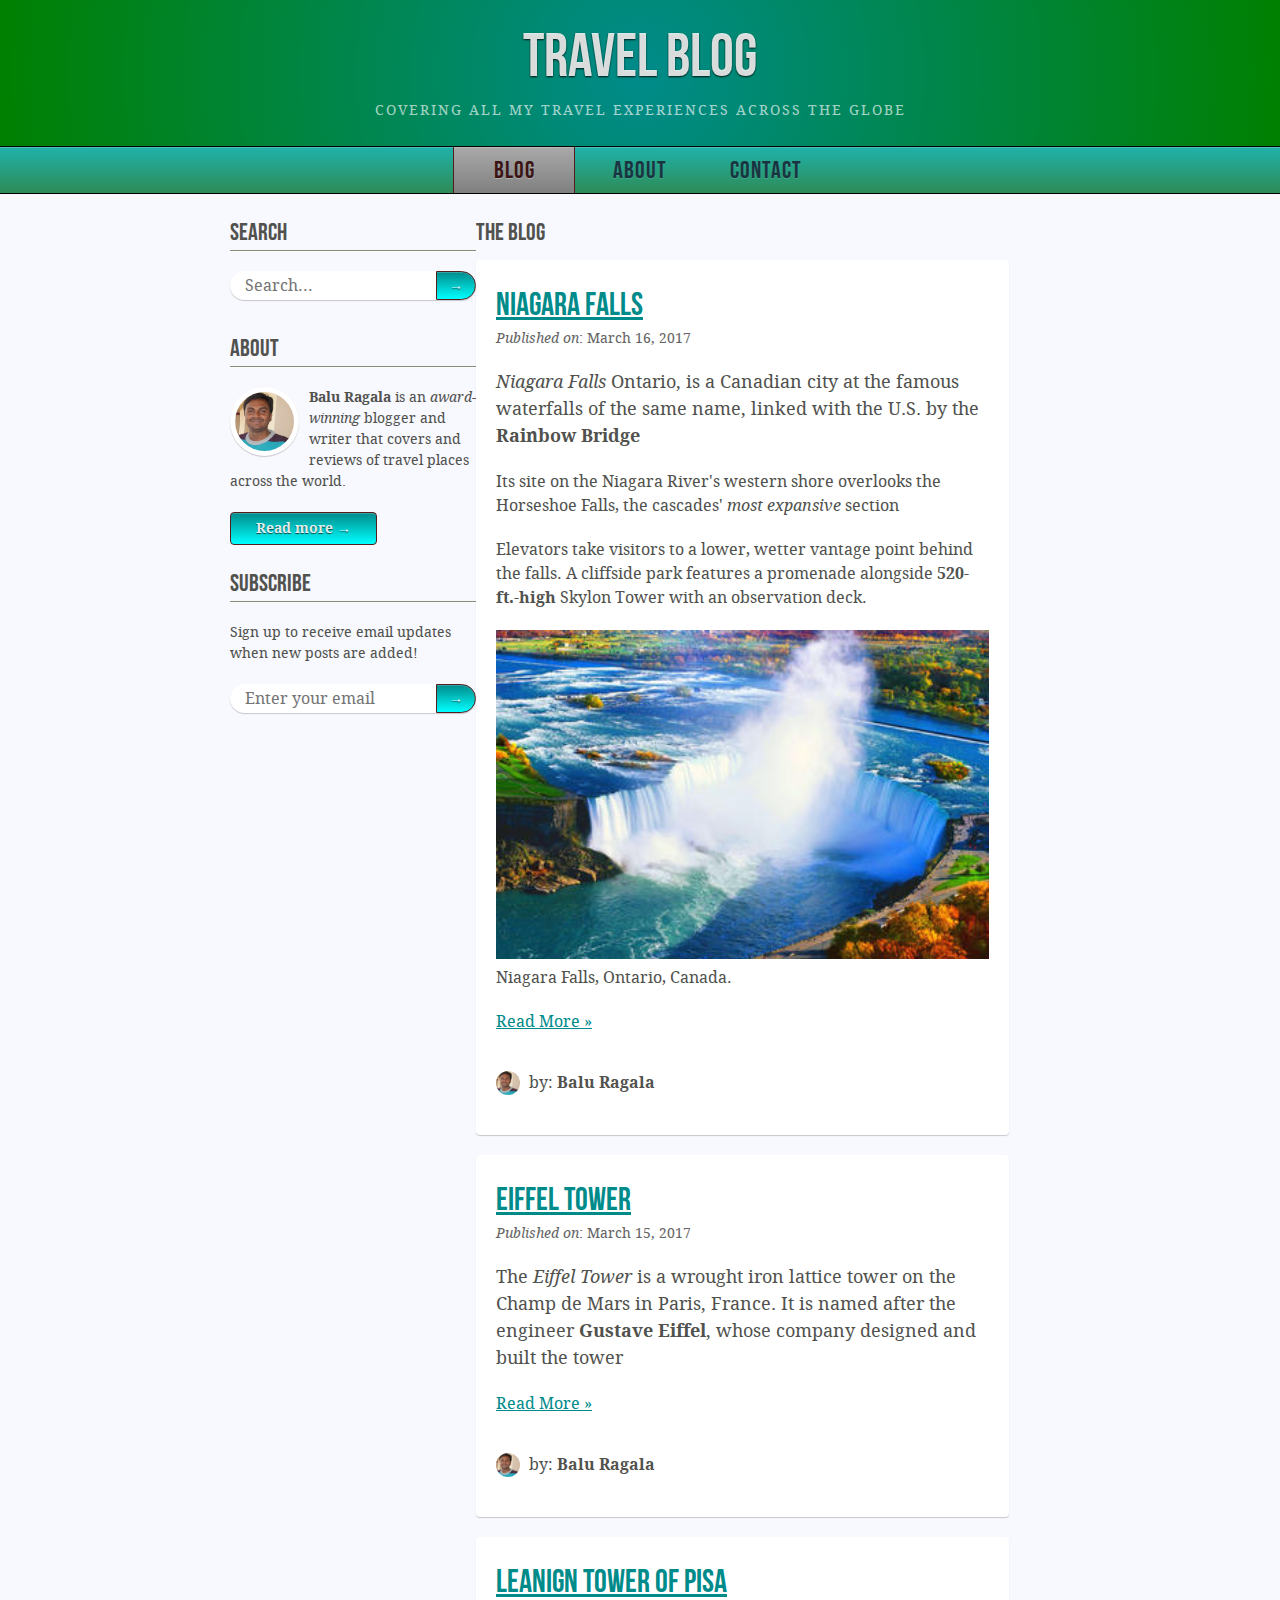
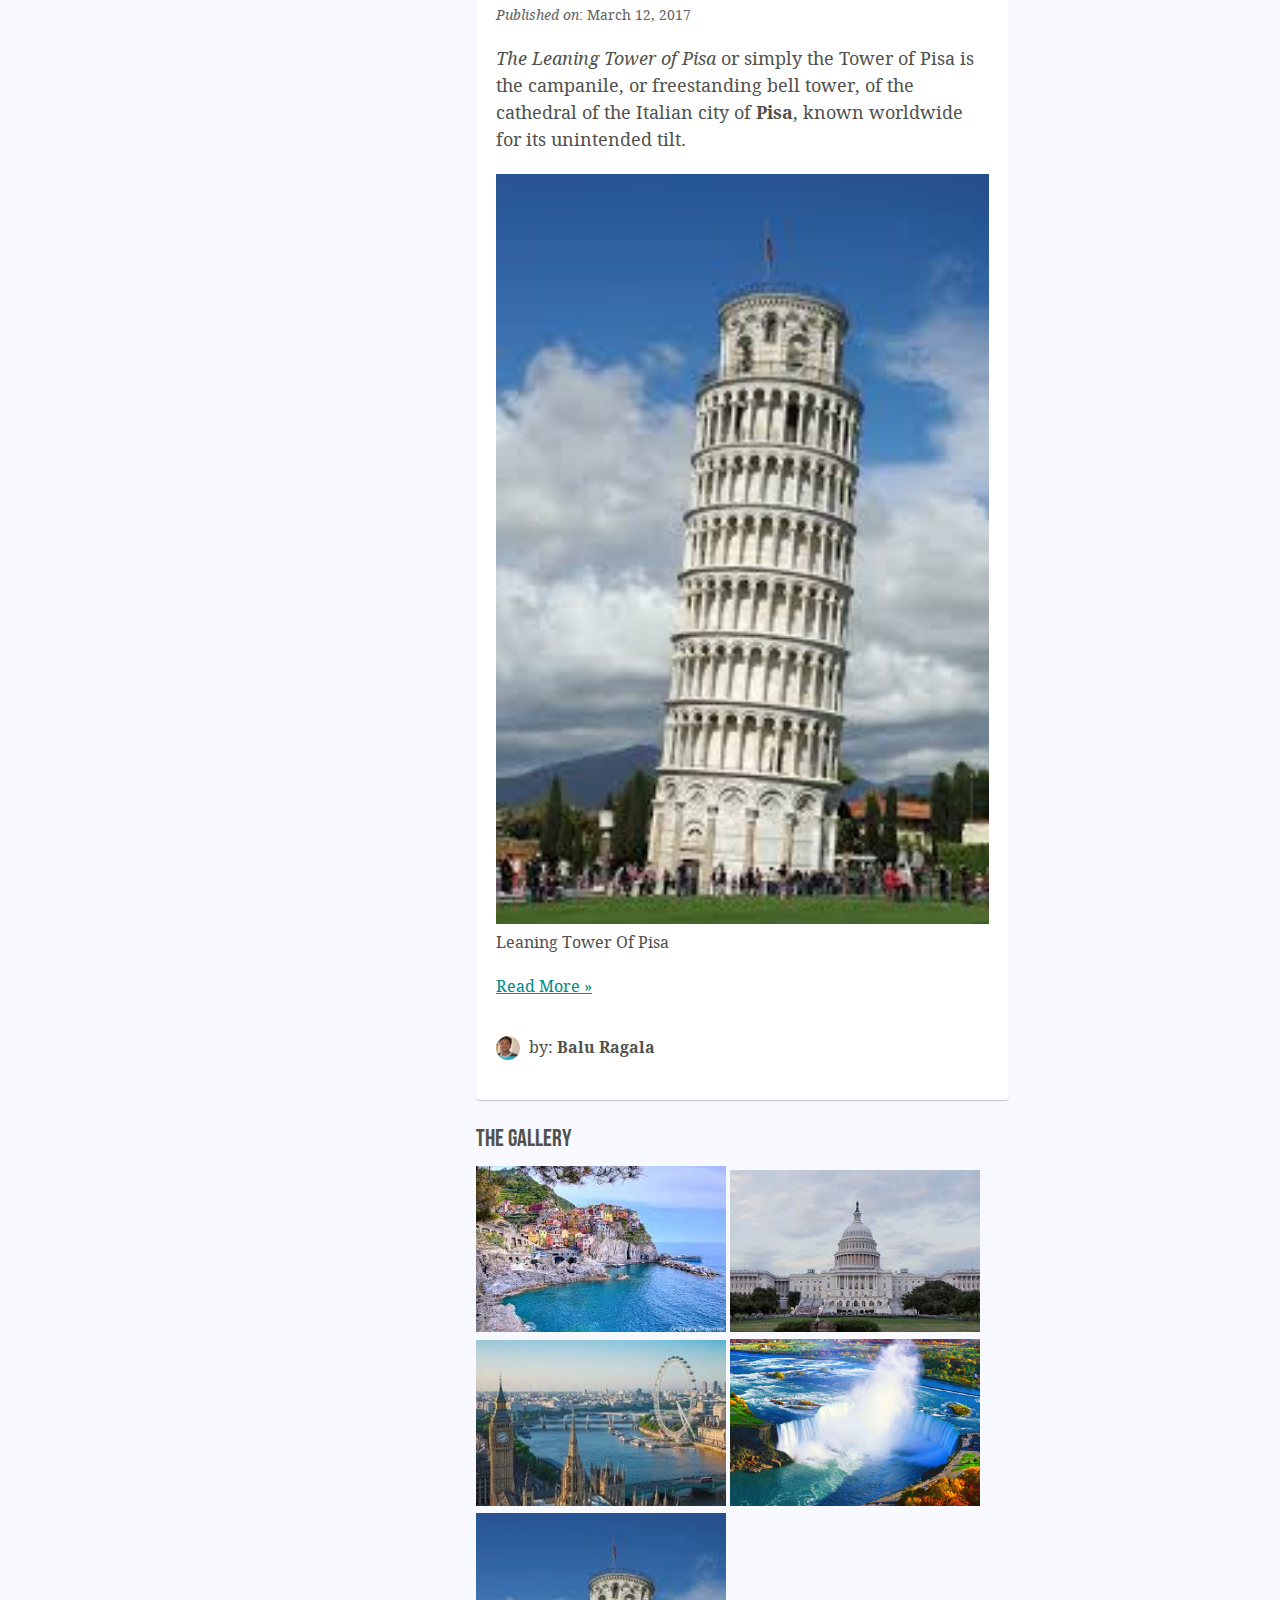
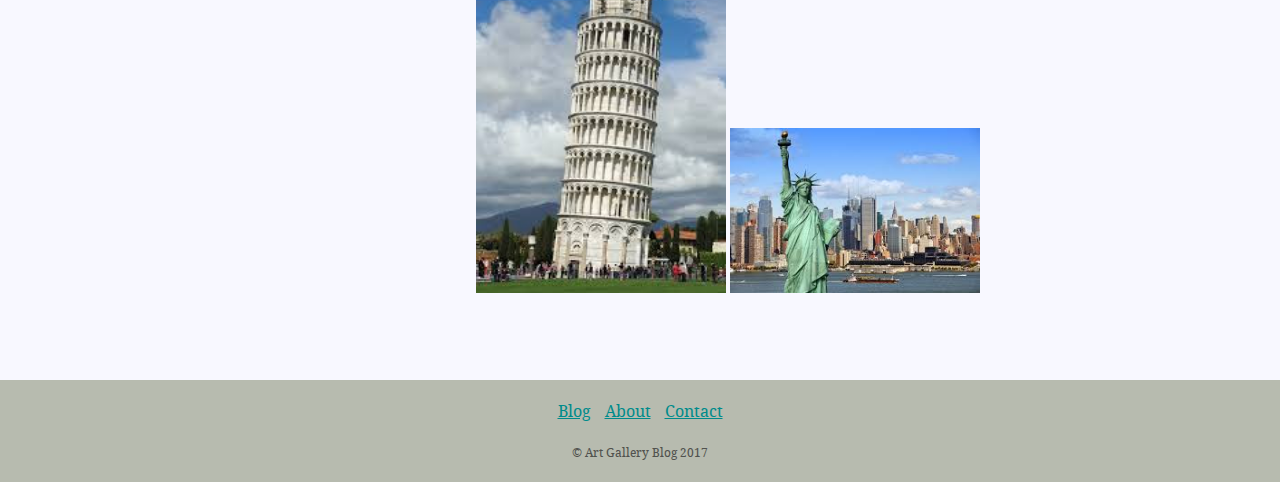
==== index.html @ cfa0f898 "initial commit" ====
<!DOCTYPE html>
<html lang="en">
<head>
    <meta charset="UTF-8"/>
    <title>Travel Blog</title>
    <link rel="stylesheet" href="css/style.css"/>
</head>
<body>

<header class="header">
    <div class="masthead">
        <div class="inner">
            <h1 class="title">Travel Blog</h1>
            <p class="tagline">Covering all my travel experiences across the globe</p>
        </div>
    </div>

    <nav class="nav">
        <div class="inner">
            <ul>
                <li><a class="active" href="#">Blog</a></li>
                <li><a href="#">About</a></li>
                <li><a href="#">Contact</a></li>
            </ul>
        </div>
    </nav>
</header>

<div class="content">
    <div class="inner group">
        <aside class="sidebar">
            <div class="search">
                <h3>Search</h3>
                <form class="form" action="" method="post">
                    <input class="input" type="search" name="search" placeholder="Search..."/>
                    <input class="btn btn--submit" type="submit" name="submit" value="&rarr;"/>
                </form>
            </div>

            <div class="about">
                <h3>About</h3>
                <img class="media" src="images/balu.jpeg" alt="Drew Barontini" width="59" height="59"/>
                <p><strong>Balu Ragala</strong> is an <i>award-winning</i> blogger and writer that covers and reviews of
                    travel
                    places across the world.</p>
                <p><a class="btn" href="#">Read more &rarr;</a></p>
            </div>

            <div class="subscribe">
                <h3>Subscribe</h3>
                <p>Sign up to receive email updates when new posts are added!</p>
                <form class="form" action="" method="post">
                    <input class="input" type="email" name="email" placeholder="Enter your email" required/>
                    <input class="btn btn--submit" type="submit" name="submit" value="&rarr;"/>
                </form>
            </div>

        </aside>
        <main class="main">
            <section>
                <h2>The Blog</h2>
                <article class="article">
                    <header class="article-header">
                        <h1 class="article-title"><a href="#">Niagara Falls</a></h1>
                        <p class="article-date"><em>Published on</em>:
                            <time datetime="2017-03-16">March 16, 2017</time>
                        </p>
                    </header>

                    <div class="article-body">
                        <p><b class="article-lead"><em>Niagara Falls</em> Ontario, is a Canadian city at the famous
                            waterfalls of the same name, linked with the U.S. by the <strong>Rainbow
                                Bridge </strong></b>
                        </p>
                        <p>Its site on the Niagara River's western shore overlooks the Horseshoe Falls, the cascades'
                            <i>most
                                expansive</i> section</p>
                        <p>Elevators take visitors to a lower, wetter vantage point behind the falls. A cliffside park
                            features a promenade alongside <strong>520-ft.-high</strong> Skylon Tower with an
                            observation
                            deck.</p>
                        <figure>
                            <img src="images/nayagarafalls.jpg" alt="Niagara Falls, Ontario, Canada" width="640" height="470"/>
                            <figcaption>Niagara Falls, Ontario, Canada.</figcaption>
                        </figure>
                        <p><a href="#">Read More &raquo;</a></p>
                    </div>

                    <footer class="article-footer">
                        <p class="article-about">
                            <img src="images/balu.jpeg" alt="Balu Ragala" width="24" height="24"/>
                            by: <strong>Balu Ragala</strong>
                        </p>
                    </footer>
                </article>

                <article class="article">
                    <header class="article-header">
                        <h1 class="article-title"><a href="#">Eiffel Tower</a></h1>
                        <p class="article-date"><em>Published on</em>:
                            <time datetime="2017-03-15">March 15, 2017</time>
                        </p>
                    </header>

                    <div class="article-body">
                        <p><b class="article-lead">The <em>Eiffel Tower</em> is a wrought iron lattice tower on the
                            Champ de
                            Mars in
                            Paris, France. It is named after the engineer <strong>Gustave Eiffel</strong>, whose company
                            designed and built
                            the tower </b></p>
                        <p><a href="#">Read More &raquo;</a></p>
                    </div>

                    <footer class="article-footer">
                        <p class="article-about">
                            <img src="images/balu.jpeg" alt="Balu Ragala" width="24" height="24"/>
                            by: <strong>Balu Ragala</strong>
                        </p>
                    </footer>
                </article>

                <article class="article">
                    <header class="article-header">
                        <h1 class="article-title"><a href="#">Leanign Tower Of Pisa</a></h1>
                        <p class="article-date"><em>Published on</em>:
                            <time datetime="2017-03-12">March 12, 2017</time>
                        </p>
                    </header>

                    <div class="article-body">
                        <p><b class="article-lead"><em>The Leaning Tower of Pisa</em> or simply the Tower of Pisa is the
                            campanile,
                            or freestanding bell tower, of the cathedral of the Italian city of <strong>Pisa</strong>,
                            known
                            worldwide for
                            its unintended tilt.</b></p>
                        <figure>
                            <img src="images/leaningtower.jpg" alt="Leaning Tower Of Pisa" width="640" height="470"/>
                            <figcaption>Leaning Tower Of Pisa</figcaption>
                        </figure>
                        <p><a href="#">Read More &raquo;</a></p>
                    </div>

                    <footer class="article-footer">
                        <p class="article-about">
                            <img src="images/balu.jpeg" alt="Balu Ragala" width="24" height="24"/>
                            by: <strong>Balu Ragala</strong>
                        </p>
                    </footer>
                </article>
            </section>
            <section>
                <h2>The gallery</h2>
                <div>
                    <img src="images/seaview.jpeg" height="250" width="250">
                    <img src="images/whitehouse.jpeg" height="250" width="250">
                    <img src="images/gaintwheel.jpeg" height="250" width="250">
                    <img src="images/nayagarafalls.jpg" height="250" width="250">
                    <img src="images/leaningtower.jpg" height="250" width="250">
                    <img src="images/statueofliberty.jpeg" height="250" width="250">
                </div>
            </section>
        </main>
    </div>
</div>

<footer class="footer">
    <div class="inner">
        <ul class="list list--inline space">
            <li><a href="#">Blog</a></li>
            <li><a href="#">About</a></li>
            <li><a href="#">Contact</a></li>
        </ul>

        <p class="copyright">&copy; Art Gallery Blog 2017</p>
    </div>
</footer>
</body>
</html>
---- css/style.css ----
@import "normalize.css";

input[type="search"] {
  box-sizing: border-box;
}

@font-face {
  font-family: 'BebasNeueRegular';
  src: url('../fonts/BebasNeue-webfont.eot');
  src: url('../fonts/BebasNeue-webfont.eot?#iefix') format('embedded-opentype'),
       url('../fonts/BebasNeue-webfont.woff') format('woff'),
       url('../fonts/BebasNeue-webfont.ttf') format('truetype'),
       url('../fonts/BebasNeue-webfont.svg#BebasNeueRegular') format('svg');
  font-weight: normal;
  font-style: normal;
}

@font-face {
  font-family: 'DroidSerifRegular';
  src: url('../fonts/DroidSerif-webfont.eot');
  src: url('../fonts/DroidSerif-webfont.eot?#iefix') format('embedded-opentype'),
       url('../fonts/DroidSerif-webfont.woff') format('woff'),
       url('../fonts/DroidSerif-webfont.ttf') format('truetype'),
       url('../fonts/DroidSerif-webfont.svg#DroidSerifRegular') format('svg');
  font-weight: normal;
  font-style: normal;
}

@font-face {
  font-family: 'DroidSerifRegular';
  src: url('../fonts/DroidSerif-Italic-webfont.eot');
  src: url('../fonts/DroidSerif-Italic-webfont.eot?#iefix') format('embedded-opentype'),
       url('../fonts/DroidSerif-Italic-webfont.woff') format('woff'),
       url('../fonts/DroidSerif-Italic-webfont.ttf') format('truetype'),
       url('../fonts/DroidSerif-Italic-webfont.svg#DroidSerifItalic') format('svg');
  font-weight: normal;
  font-style: italic;
}

@font-face {
  font-family: 'DroidSerifRegular';
  src: url('../fonts/DroidSerif-BoldItalic-webfont.eot');
  src: url('../fonts/DroidSerif-BoldItalic-webfont.eot?#iefix') format('embedded-opentype'),
       url('../fonts/DroidSerif-BoldItalic-webfont.woff') format('woff'),
       url('../fonts/DroidSerif-BoldItalic-webfont.ttf') format('truetype'),
       url('../fonts/DroidSerif-BoldItalic-webfont.svg#DroidSerifBoldItalic') format('svg');
  font-weight: bold;
  font-style: italic;
}

@font-face {
  font-family: 'DroidSerifRegular';
  src: url('../fonts/DroidSerif-Bold-webfont.eot');
  src: url('../fonts/DroidSerif-Bold-webfont.eot?#iefix') format('embedded-opentype'),
       url('../fonts/DroidSerif-Bold-webfont.woff') format('woff'),
       url('../fonts/DroidSerif-Bold-webfont.ttf') format('truetype'),
       url('../fonts/DroidSerif-Bold-webfont.svg#DroidSerifBold') format('svg');
  font-weight: bold;
  font-style: normal;
}

/* Color Scheme */

/*
 * Dark blue: #193441
 * Lighter blue: #3e606f
 * Tan 1: #ced2c5
 * Tan 2: #969c8a
 * Dark brown: #51524e
 * Red: #c44743
 * White: #fff
*/

html {
  font-size: 16px;
}

body {
  background: ghostwhite;
  color: #51524e;
  font-family: 'DroidSerifRegular', Helvetica, Arial, sans-serif;
  font-size: 100%;
  line-height: 1.5;
}

h1, h2, h3,
h4, h5, h6 {
  font-family: 'BebasNeueRegular';
  font-weight: normal;
  margin: 0 0 10px;
}
h3 {
  border-bottom: 1px solid #858c78;
  box-shadow: 0 1px 0 rgba(255, 255, 255, 0.75);
  font-size: 24px;
  margin-bottom: 20px;
}

p, figure {
  margin: 0 0 20px;
}

img {
  height: auto;
  max-width: 100%;
}

ul, ol {
  margin: 0;
  padding: 0;
}

a {
  color: darkcyan;
  transition: color 0.2s ease-in-out;
  -webkit-transition: color 0.2s ease-in-out;
}
a:hover {
  color: #d56d68;
}

.group:after {
  overflow: hidden;
  text-overflow: ellipsis;
  white-space: nowrap;
}

.space {
  margin-bottom: 20px;
}

.inner {
  margin: 0 auto;
  padding: 0 40px;
  width: 820px;
}

.media {
  background: #fff;
  border-radius: 50%;
  box-shadow: 0 1px 1px rgba(0, 0, 0, 0.2);
  padding: 5px;
}

.btn {
  background: darkcyan;
  background: linear-gradient(to bottom, darkcyan, cyan);
  border: 0;
  border: 1px solid #541c1a;
  border-radius: 4px;
  box-shadow: inset 0 1px 0 rgba(255, 255, 255, 0.2);
  color: #fff;
  color: rgba(255, 255, 255, 0.9);
  text-shadow: 0 1px 0 rgba(255, 255, 255, 0.3);
  cursor: pointer;
  display: inline-block;
  font-size: 14px;
  font-weight: bold;
  padding: 5px 25px;
  text-align: center;
  text-decoration: none;
  text-shadow: 0 1px 1px rgba(0, 0, 0, 0.65);
}
.btn:hover {
  background: cyan;
  background: linear-gradient(to bottom, cyan, darkcyan);
  color: #fff;
  text-decoration: none;
}
.btn:active {
  background: #a13633;
  background: linear-gradient(to bottom, #a13633, #c44743);
}
.btn--submit {
  height: 29px;
  border-radius: 0 20px 20px 0;
  padding: 0;
  position: absolute;
  right: 0;
  top: 0;
  width: 40px;
}

.form {
  position: relative;
}
.input {
  border: 0;
  border-radius: 20px;
  box-sizing: border-box;
  box-shadow: 0 1px 1px rgba(0, 0, 0, 0.2);
  margin-bottom: 10px;
  padding: 5px 45px 5px 15px;
  width: 100%;
}
.input:focus {
  box-shadow: 0 0 6px rgba(196, 72, 67, 0.9);
  outline: none;
}

.list li {
  list-style-type: none;
  margin-bottom: 10px;
}
.list--inline li {
  display: inline;
  margin-right: 10px;
}
.list--inline li:last-child {
  margin-right: 0;
}

.masthead {
  background: darkcyan;
  background: radial-gradient(circle, darkcyan, green);
  color: #fff;
  padding: 10px 0 5px;
  text-align: center;
}
.masthead h1 {
  color: rgba(255, 255, 255, 0.85);
  margin: 0;
  text-shadow: 0 1px 2px rgba(0, 0, 0, 0.85);
}

.title {
  font-size: 60px;
}

.tagline {
  color: rgba(255, 255, 255, 0.65);
  font-size: 14px;
  letter-spacing: 2px;
  text-transform: uppercase;
}

.nav {
  background: #3e606f;
  background: linear-gradient(lightseagreen, seagreen);
  border-bottom: 1px solid #000;
  border-top: 1px solid #000;
  box-shadow: inset 0 1px 0 rgba(255, 255, 255, 0.2);
  margin: 0 0 20px;
  text-align: center;
}
.nav li {
  display: inline-block;
  list-style-type: none;
}
.nav li a {
  color: #193441;
  border-left: 1px solid transparent;
  border-right: 1px solid transparent;
  display: inline-block;
  font-family: 'BebasNeueRegular';
  font-size: 24px;
  letter-spacing: 1px;
  padding: 5px 20px;
  text-align: center;
  text-decoration: none;
  text-shadow: 0 1px 0 rgba(255, 255, 255, 0.15);
  width: 80px;
}
.nav li a:hover,
.nav .active {
  color: #fff;
}
.nav li a:hover {
  text-shadow: none;
}
.nav .active {
  background: darkgray;
  background: linear-gradient(to bottom, darkgray, gray);
  border-left: 1px solid #541c1a;
  border-right: 1px solid #541c1a;
  box-shadow: inset 0 1px 0 rgba(255, 255, 255, 0.2);
  color: #3a1312;
  text-shadow: 0 1px 0 rgba(255, 255, 255, 0.3);
}
.nav .active:hover {
  color: #3a1312;
  text-shadow: 0 1px 0 rgba(255, 255, 255, 0.3);
}

.content {
  margin-bottom: 80px;
  overflow: auto;
}

.main,
.sidebar {
  box-sizing: border-box;
}

.main {
  float: right;
  padding-right: 5%;
  width: 70%;
}

.sidebar {
  float: left;
  width: 30%;
}
.sidebar p {
  font-size: 14px;
}

.footer {
  background: #b7bbaf;
  clear: both;
  padding: 20px 0;
  text-align: center;
}
.footer p {
  margin: 0;
}

.article {
  background: #fff;
  border-radius: 4px;
  box-shadow: 0 1px 1px rgba(0, 0, 0, 0.2);
  margin-bottom: 20px;
  padding: 20px;
}
.article-about {
  padding-top: 10px;
}
.article-about img {
  border-radius: 50%;
  margin-right: 5px;
  position: relative;
  top: 7px;
}
.article-body {
  margin-bottom: 20px;
}
.article-date {
  color: #666;
  font-size: 14px;
}
.article-lead {
  font-size: 18px;
  font-weight: normal;
}
.article-title {
  margin-bottom: 0;
}

.search {
  margin-bottom: 20px;
}

.about img {
  float: left;
  margin-bottom: 10px;
  margin-right: 10px;
}

.copyright {
  font-size: 12px;
}
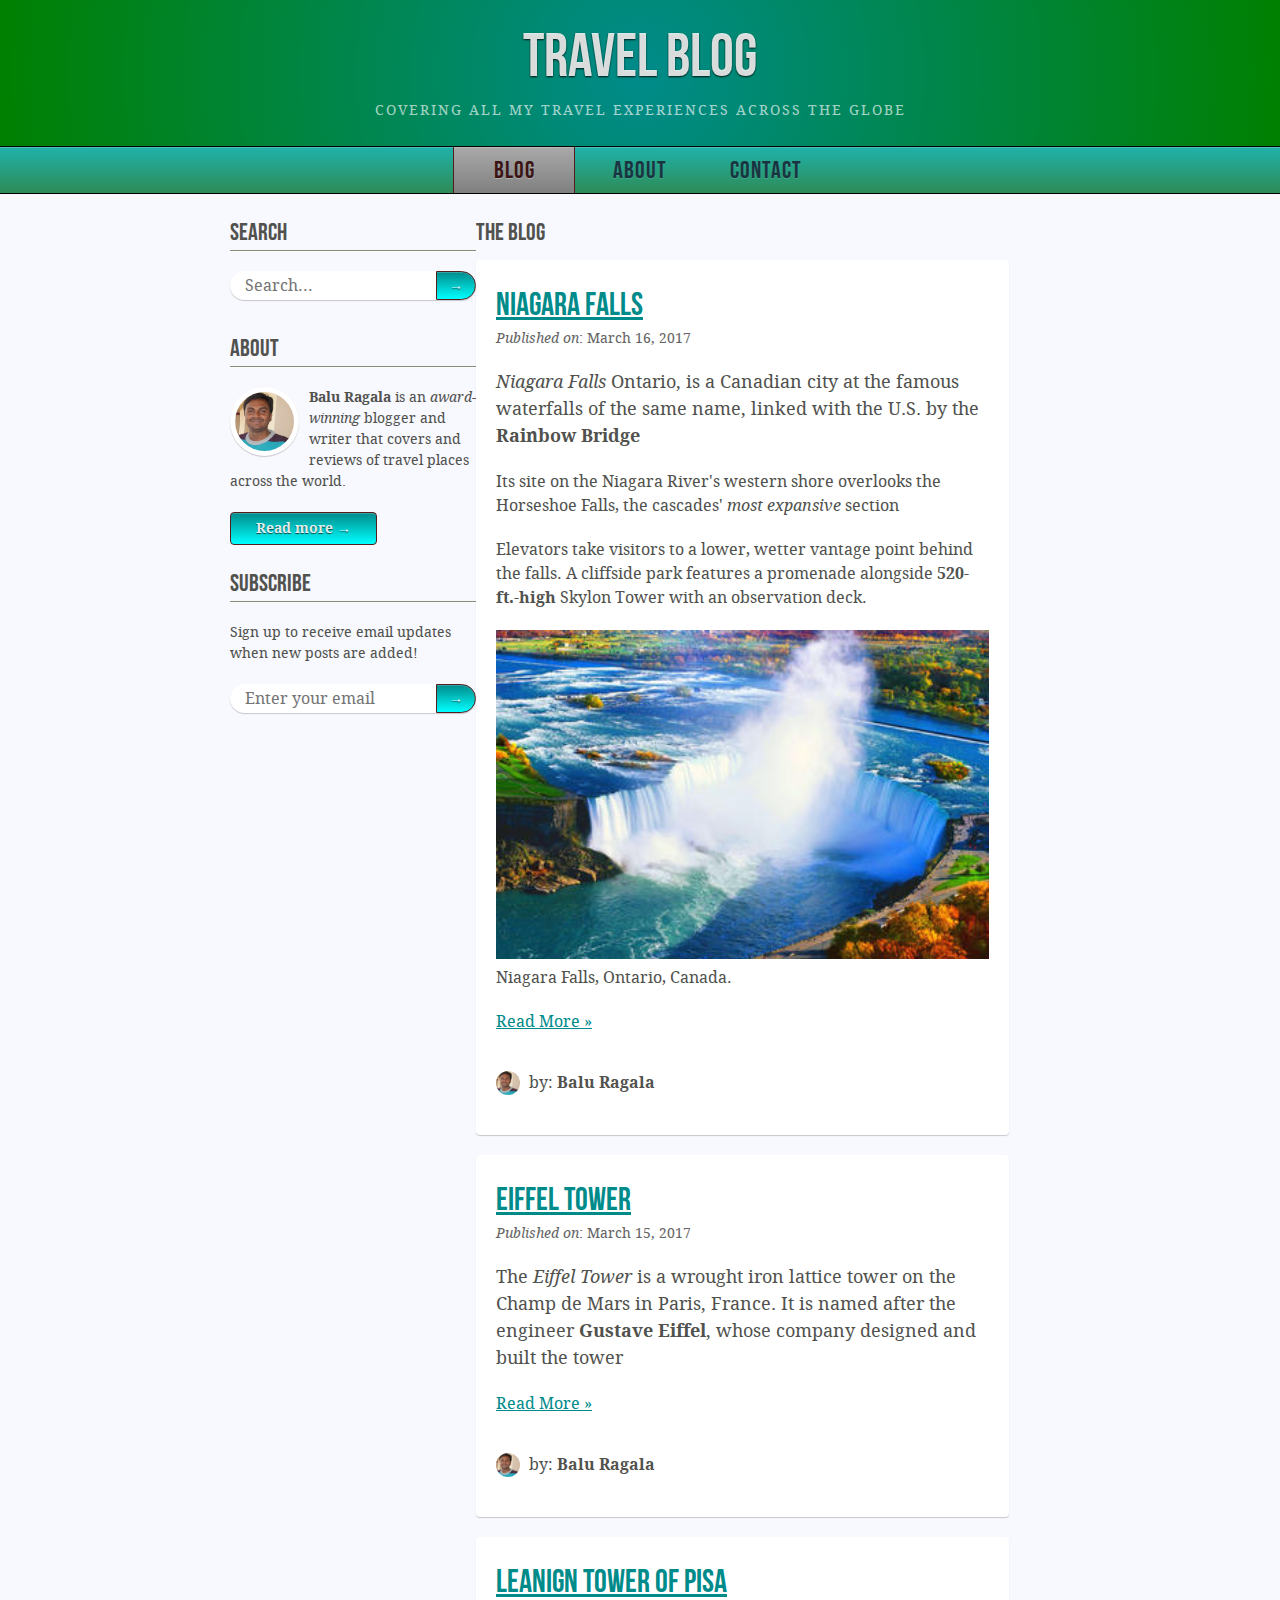
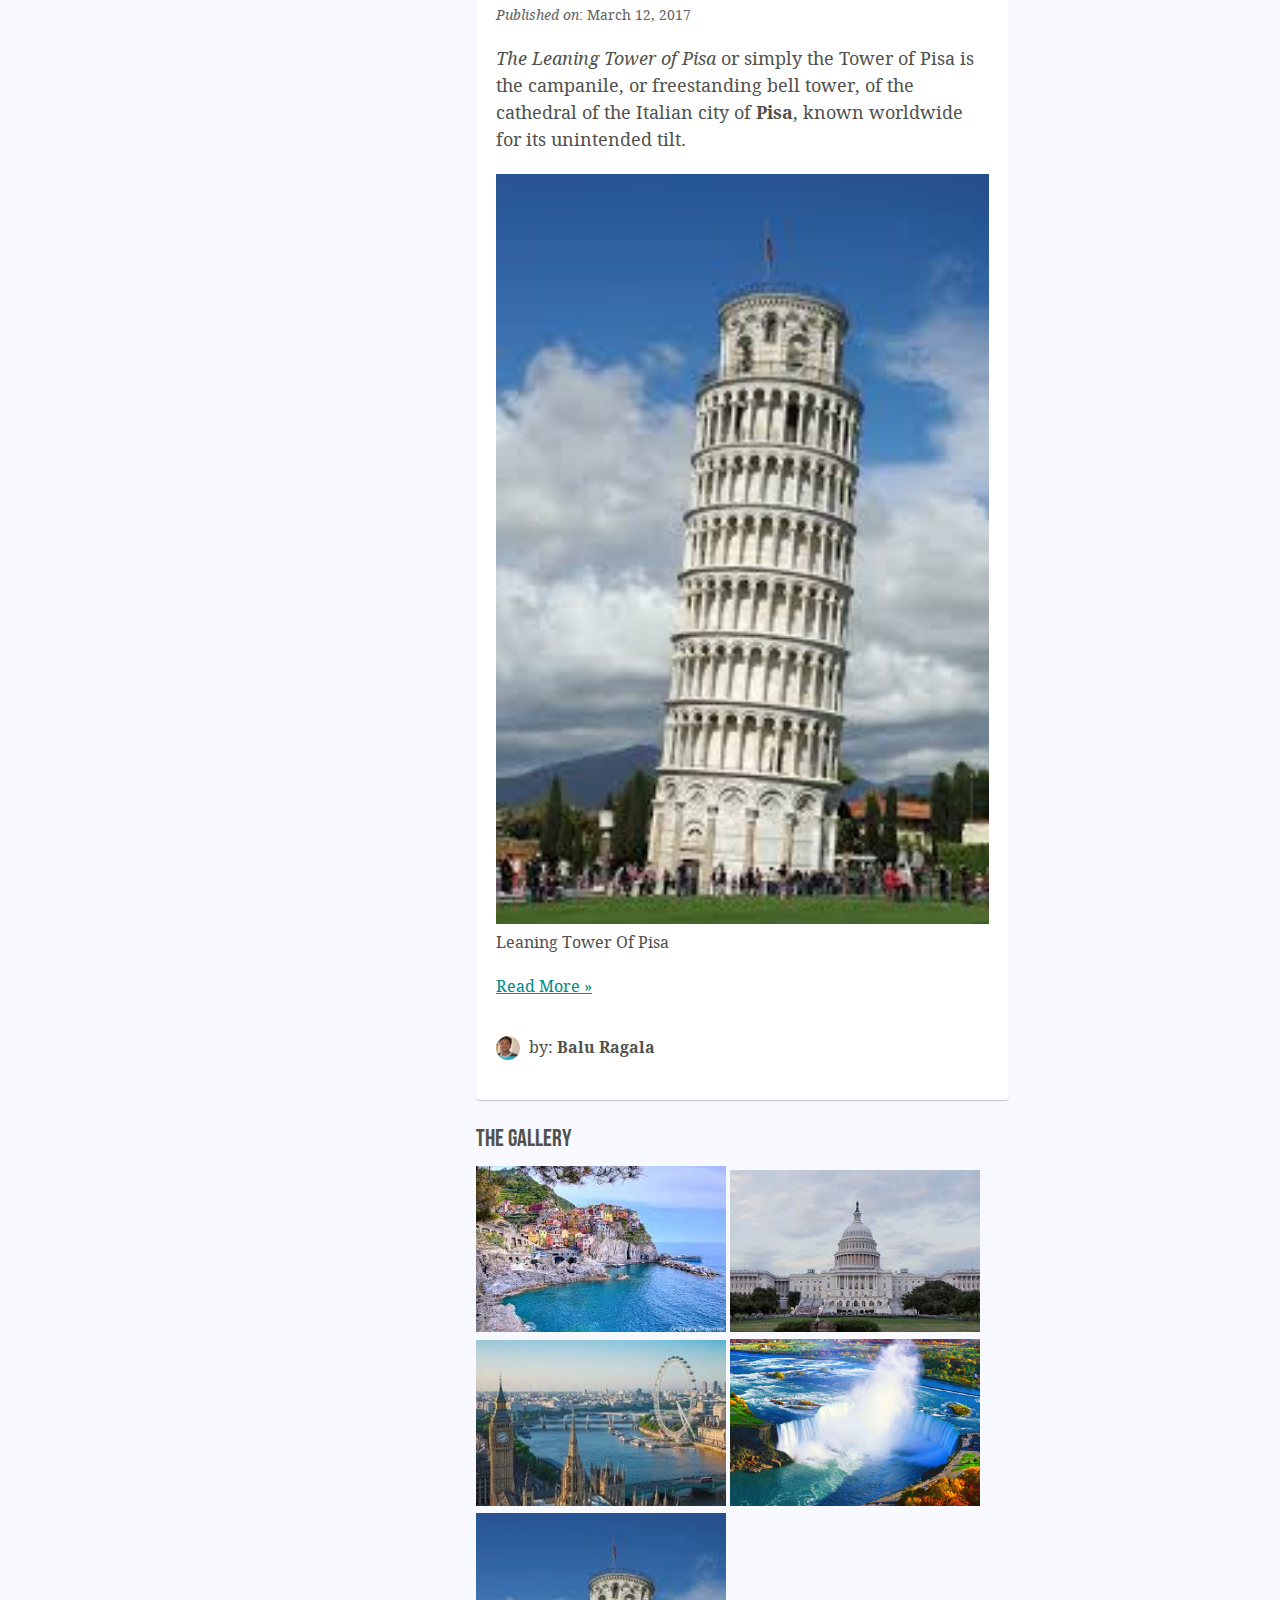
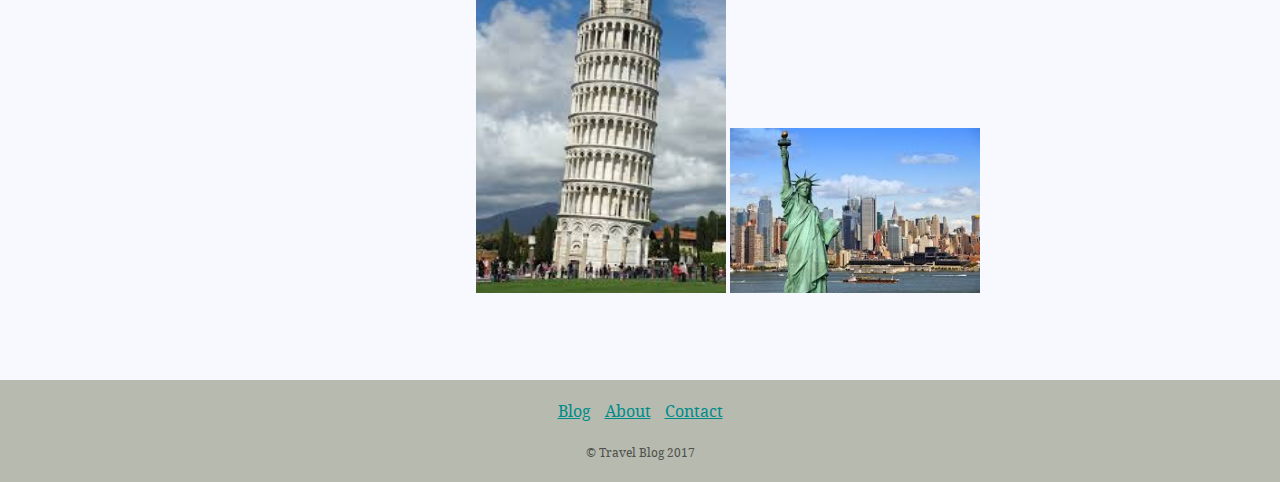
==== commit 9344e58d: "footer update" ====
--- a/index.html
+++ b/index.html
@@ -173,7 +173,7 @@
             <li><a href="#">Contact</a></li>
         </ul>
 
-        <p class="copyright">&copy; Art Gallery Blog 2017</p>
+        <p class="copyright">&copy; Travel Blog 2017</p>
     </div>
 </footer>
 </body>
